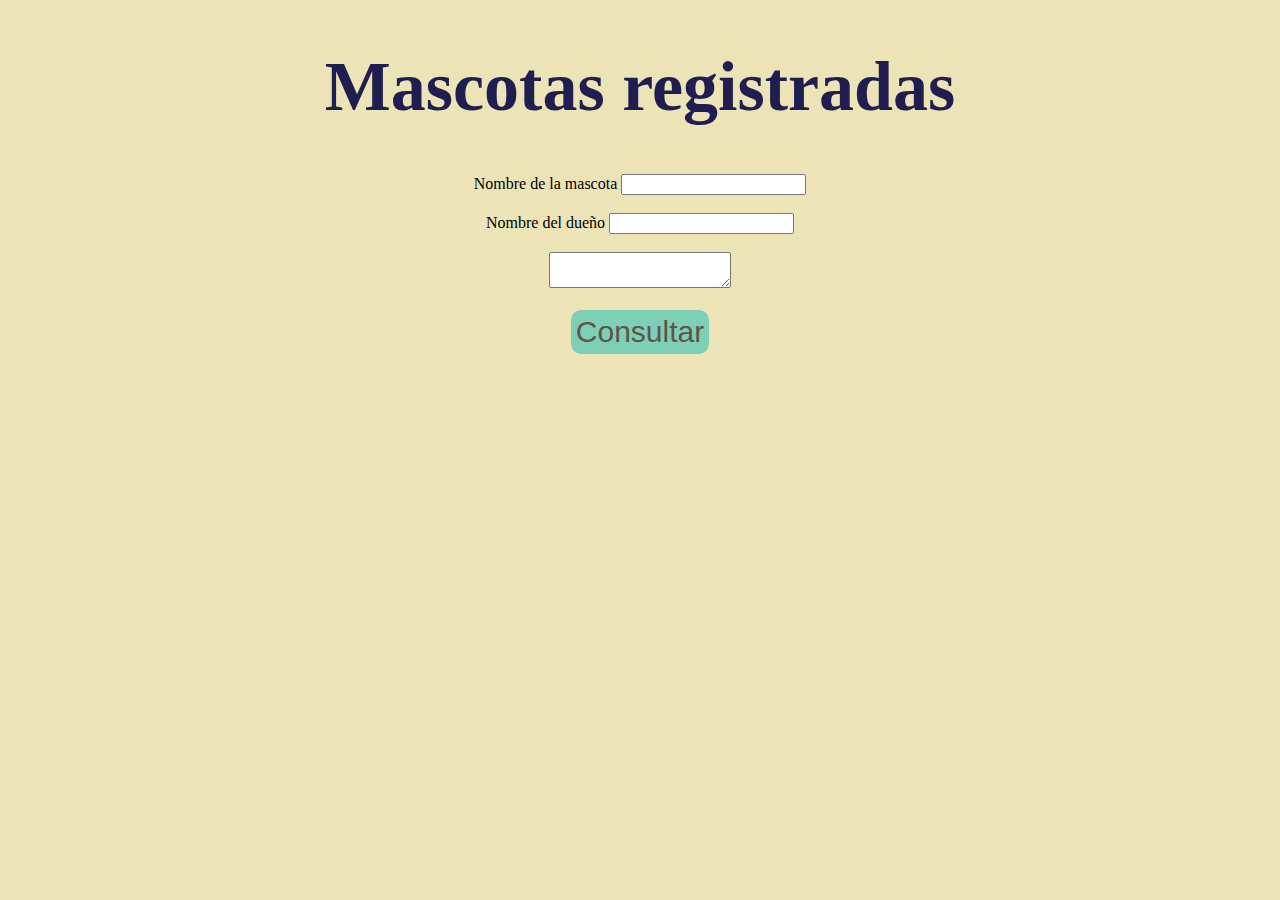
==== templates/consult.html @ ffe41c21 "bucket de s3 conectado" ====
<!DOCTYPE html>
<html>

<head>
    <meta http-equiv="content-type" content="text/html; charset=utf-8" />
    <title>Página de consulta</title>
    <link rel="stylesheet" href="../static/css/styleConsult.css" type="text/css" />
    <script type="text/javascript" src="../static/js/consult.js"></script>
</head>

<body>
    <div>
        <h1>Mascotas registradas</h1>
        <label>Nombre de la mascota</label>
        <input type="text" name="mascota" id="mascota"/>
        <br />
        <br />
        <label>Nombre del dueño</label>
        <input type="text" name="propietario" id="propietario"/>
        <br />
        <br />
        <textarea></textarea>
        <br />
        <br />
        <button onClick="consult_pet()">Consultar</button>
    </div>
</body>

</html>
---- static/css/styleConsult.css ----
h1 {
    text-align: center;
    font-size: 70px;
    color: #201E50;
}

div {
    text-align: center;
}

body {
    background-color: #ECE4B7;
}

button {
    font-size: 30px;
    background-color: #7DCFB6;
    color: #5F5449;
    border-radius: 10px;
    padding: 5px;
    margin-left: 1%;
    margin-right: 1%;
    border: none;
}
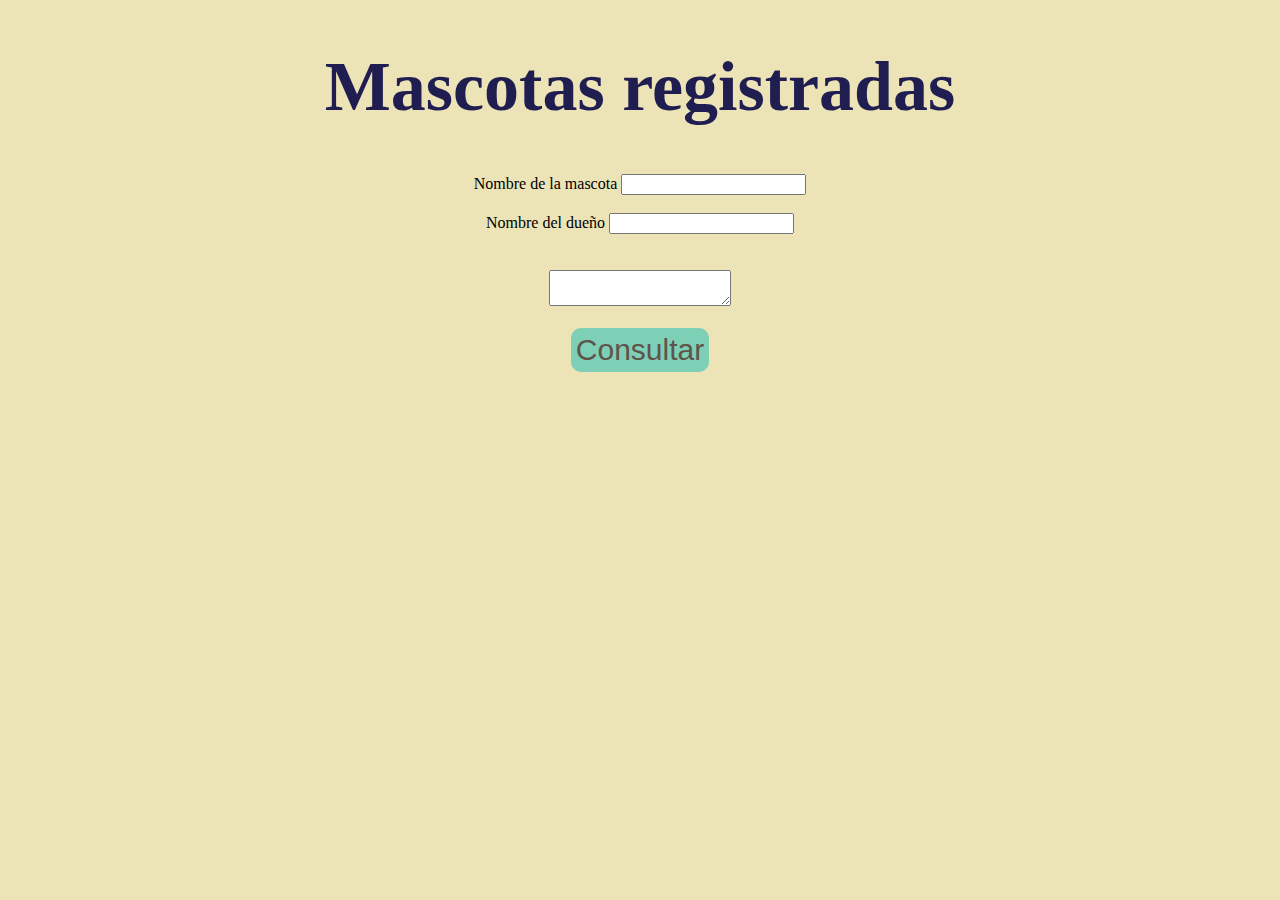
==== commit 1536b291: "algunos comentarios en el código" ====
--- a/templates/consult.html
+++ b/templates/consult.html
@@ -19,7 +19,9 @@
         <input type="text" name="propietario" id="propietario"/>
         <br />
         <br />
-        <textarea></textarea>
+        <img id="img-pet" src=""></img>
+        <br />
+        <textarea id="txt-data"></textarea>
         <br />
         <br />
         <button onClick="consult_pet()">Consultar</button>
--- a/static/css/styleConsult.css
+++ b/static/css/styleConsult.css
@@ -22,3 +22,7 @@
     margin-right: 1%;
     border: none;
 }
+
+img {
+    width: 200px;
+}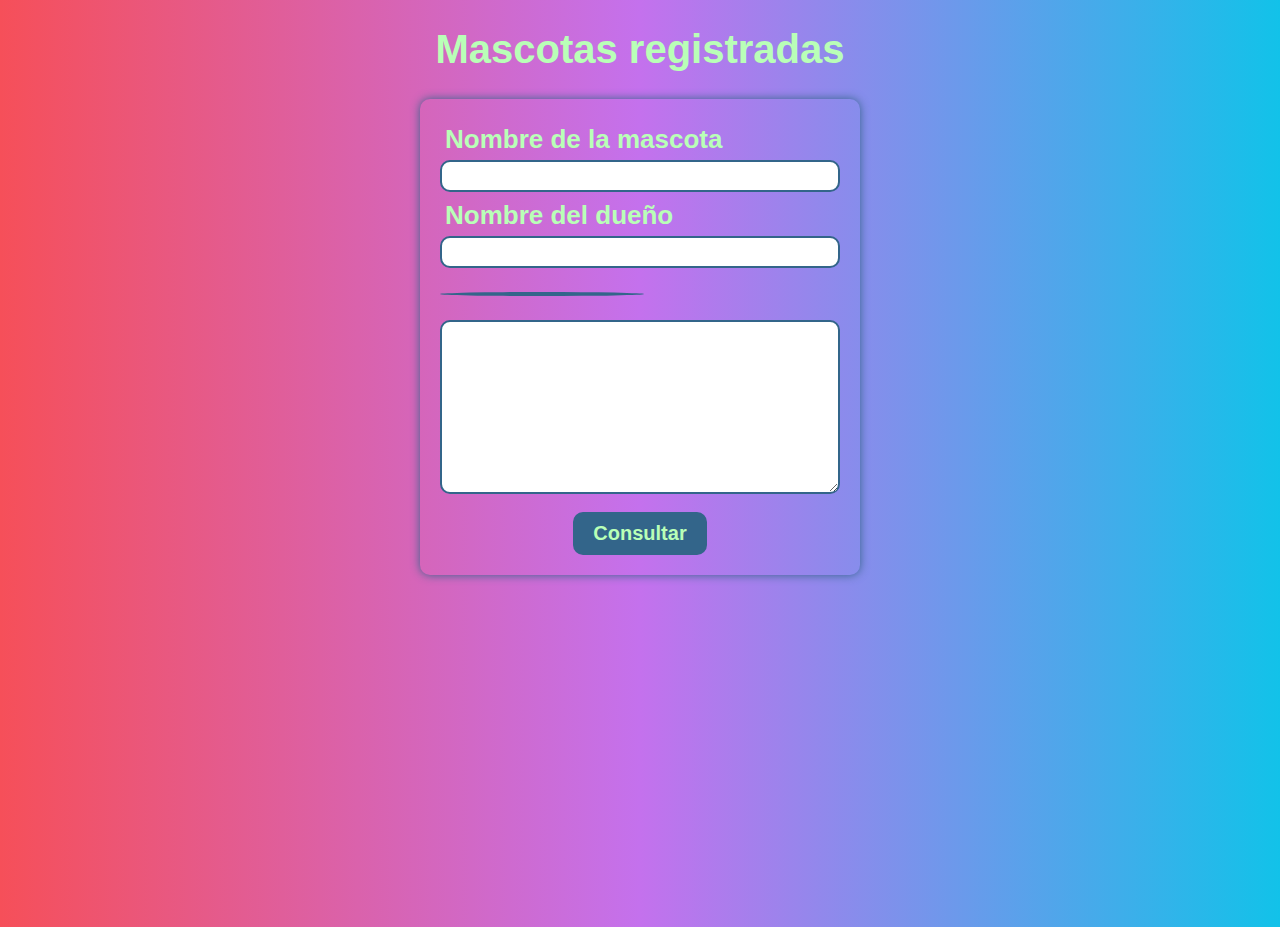
==== commit a1e54786: "docker y cambios en el html y css" ====
--- a/templates/consult.html
+++ b/templates/consult.html
@@ -9,23 +9,26 @@
 </head>
 
 <body>
-    <div>
-        <h1>Mascotas registradas</h1>
-        <label>Nombre de la mascota</label>
-        <input type="text" name="mascota" id="mascota"/>
+    <h1>Mascotas registradas</h1>
+    <form>
+        <div class="form-group">
+            <label>Nombre de la mascota</label>
+            <input type="text" name="mascota" id="mascota"/>
+        </div>
+        <div class="form-group">
+            <label>Nombre del dueño</label>
+            <input type="text" name="propietario" id="propietario"/>
+        </div>
         <br />
+        <div class="form-group">
+            <img id="img-pet" src=""></img>
+        </div>
         <br />
-        <label>Nombre del dueño</label>
-        <input type="text" name="propietario" id="propietario"/>
-        <br />
-        <br />
-        <img id="img-pet" src=""></img>
-        <br />
-        <textarea id="txt-data"></textarea>
-        <br />
-        <br />
+        <div class="form-group">
+            <textarea id="txt-data" rows="4" readonly></textarea>
+        </div>
         <button onClick="consult_pet()">Consultar</button>
-    </div>
+    </form>
 </body>
 
 </html>
--- a/static/css/styleConsult.css
+++ b/static/css/styleConsult.css
@@ -1,28 +1,85 @@
 h1 {
-    text-align: center;
-    font-size: 70px;
-    color: #201E50;
-}
-
-div {
-    text-align: center;
+    font-size: 40px;
 }
 
 body {
-    background-color: #ECE4B7;
+    margin: 0;
+    padding: 0;
+    height: 100vh;
+    background: url('https://clipart-library.com/images/kcMnRqBoi.gif'), linear-gradient(to left, #12c2e9, #c471ed, #f64f59);
+    text-align: center;
+    color: #B9FFB7;
+    font-family: sans-serif
 }
 
 button {
-    font-size: 30px;
-    background-color: #7DCFB6;
-    color: #5F5449;
+    font-size: 20px;
+    font-weight: bold;
+    background-color: #33658A;
+    color: #B9FFB7;
+    border: none;
     border-radius: 10px;
+    padding: 10px 20px;
+    width: auto;
+    height: auto;
+    cursor: pointer;
+    transition: 0.1s ease;
+    margin-top: 15px;
+}
+
+button:hover {
+    border: 3px solid #B9FFB7;
+}
+
+form {
+    display: flex;
+    flex-direction: column;
+    gap: 3px;
+    align-items: center;
+    justify-content: center;
+    flex-wrap: wrap;
+    border-radius: 10px;
+    box-shadow: 0 0 10px #33658A;
+    width: 100%;
+    max-width: 400px;
+    padding: 20px;
+    margin: 0 auto;
+    
+}
+
+.form-group {
+    display: flex;
+    flex-direction: column;
+    width: 100%;
+}
+
+.form-group label {
+    font-weight: bold;
+    font-size: 26px;
     padding: 5px;
-    margin-left: 1%;
-    margin-right: 1%;
-    border: none;
+    display: block;
+    text-align: left;
+}
+
+.form-group input {
+    padding: 5px;
+    border: 2px solid #33658A;
+    border-radius: 10px;
+    font-size: 16px;
+    color: #33658A;
+}
+
+textarea {
+    height: 150px;
+    padding: 10px;
+    border: 2px solid #33658A;
+    border-radius: 10px;
+    font-size: 16px;
+    color: #33658A;
 }
 
 img {
     width: 200px;
+    border-radius: 50%;
+    border: 2px solid #33658A;
 }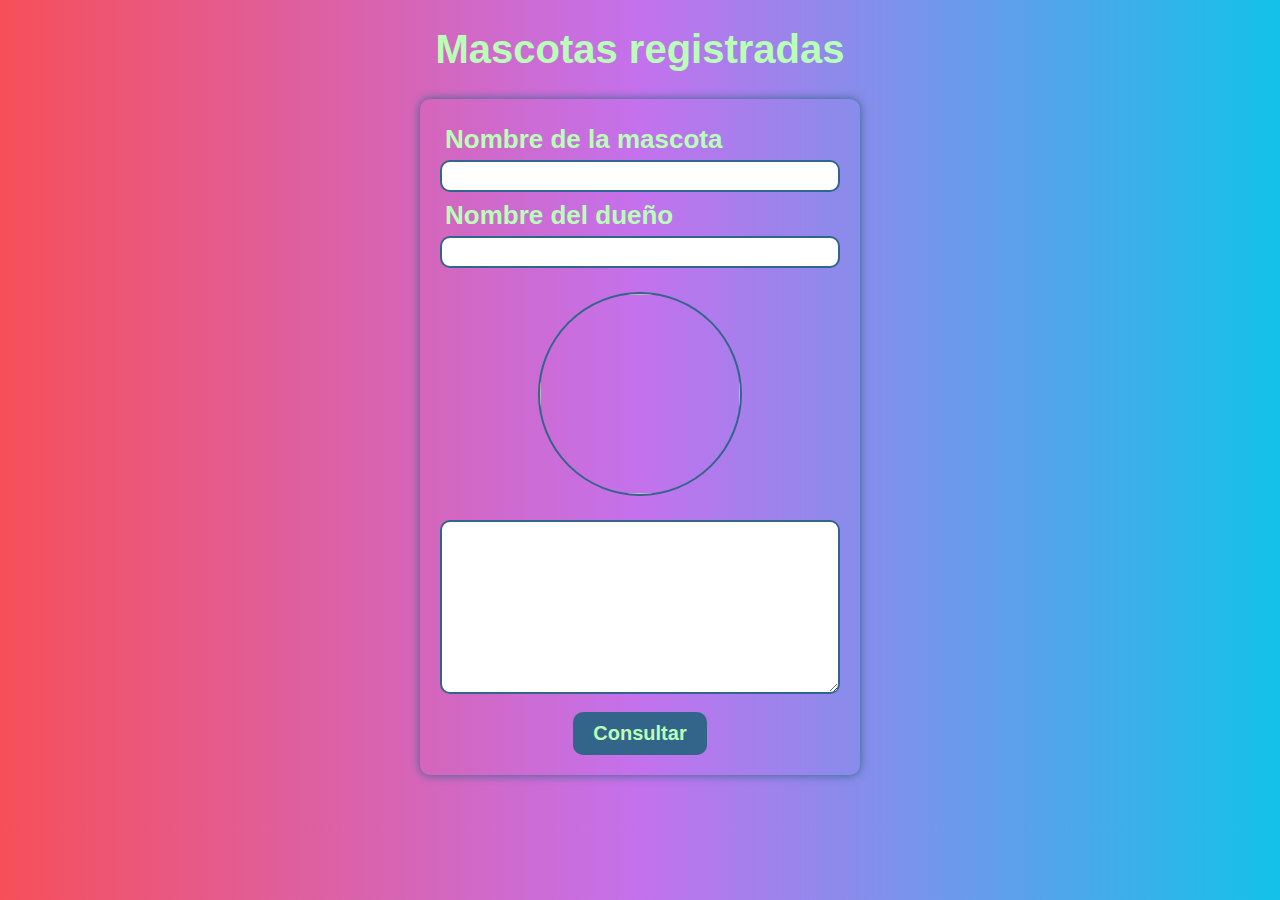
==== commit 5efbb6d6: "cambios no significativos, pero no sé si son la causa del error" ====
--- a/templates/consult.html
+++ b/templates/consult.html
@@ -25,7 +25,7 @@
         </div>
         <br />
         <div class="form-group">
-            <textarea id="txt-data" rows="4" readonly></textarea>
+            <textarea id="txt-data" rows="4"></textarea>
         </div>
         <button onClick="consult_pet()">Consultar</button>
     </form>
--- a/static/css/styleConsult.css
+++ b/static/css/styleConsult.css
@@ -5,7 +5,6 @@
 body {
     margin: 0;
     padding: 0;
-    height: 100vh;
     background: url('https://clipart-library.com/images/kcMnRqBoi.gif'), linear-gradient(to left, #12c2e9, #c471ed, #f64f59);
     text-align: center;
     color: #B9FFB7;
@@ -44,7 +43,7 @@
     max-width: 400px;
     padding: 20px;
     margin: 0 auto;
-    
+    margin-bottom: 50px;
 }
 
 .form-group {
@@ -69,6 +68,15 @@
     color: #33658A;
 }
 
+.form-group img {
+    display: block;
+    margin: 0 auto;
+    border: 2px solid #33658A;
+    width: 200px;
+    height: 200px;
+    border-radius: 50%;
+}
+
 textarea {
     height: 150px;
     padding: 10px;
@@ -76,10 +84,4 @@
     border-radius: 10px;
     font-size: 16px;
     color: #33658A;
-}
-
-img {
-    width: 200px;
-    border-radius: 50%;
-    border: 2px solid #33658A;
 }